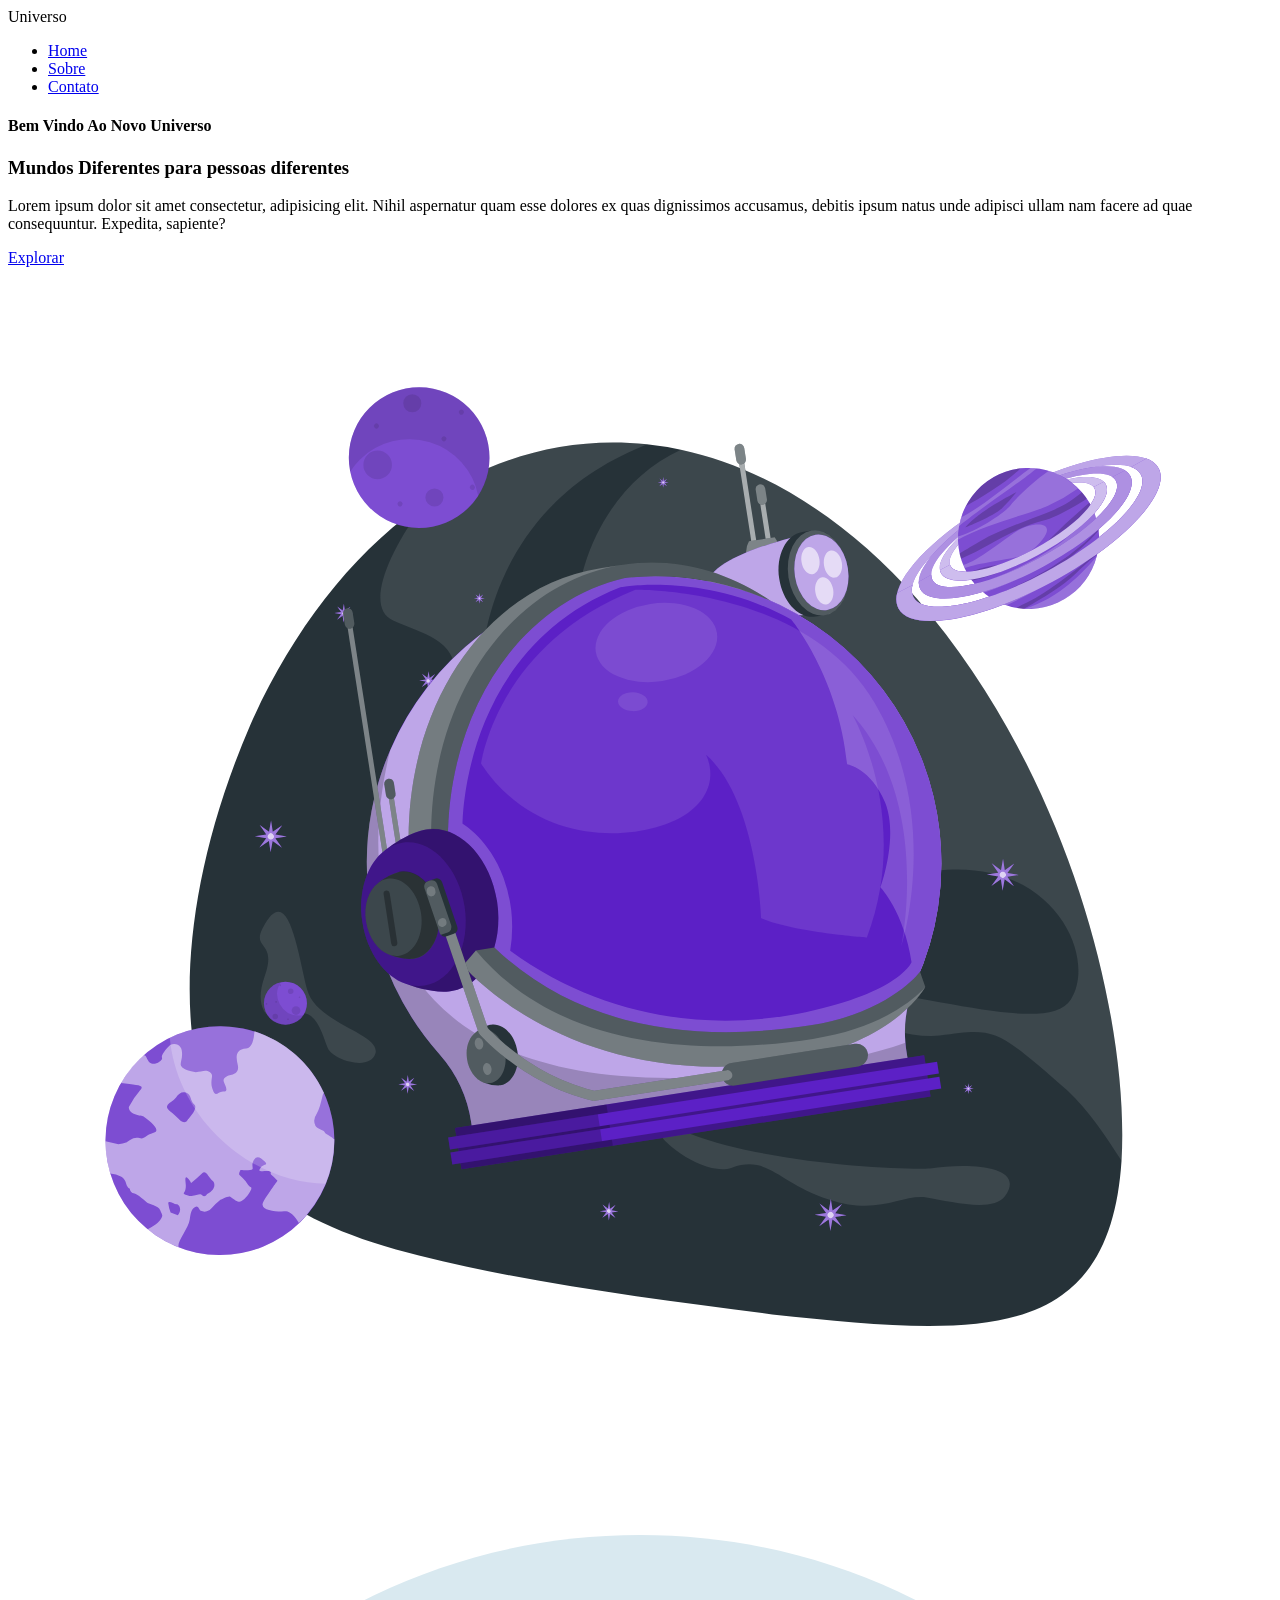
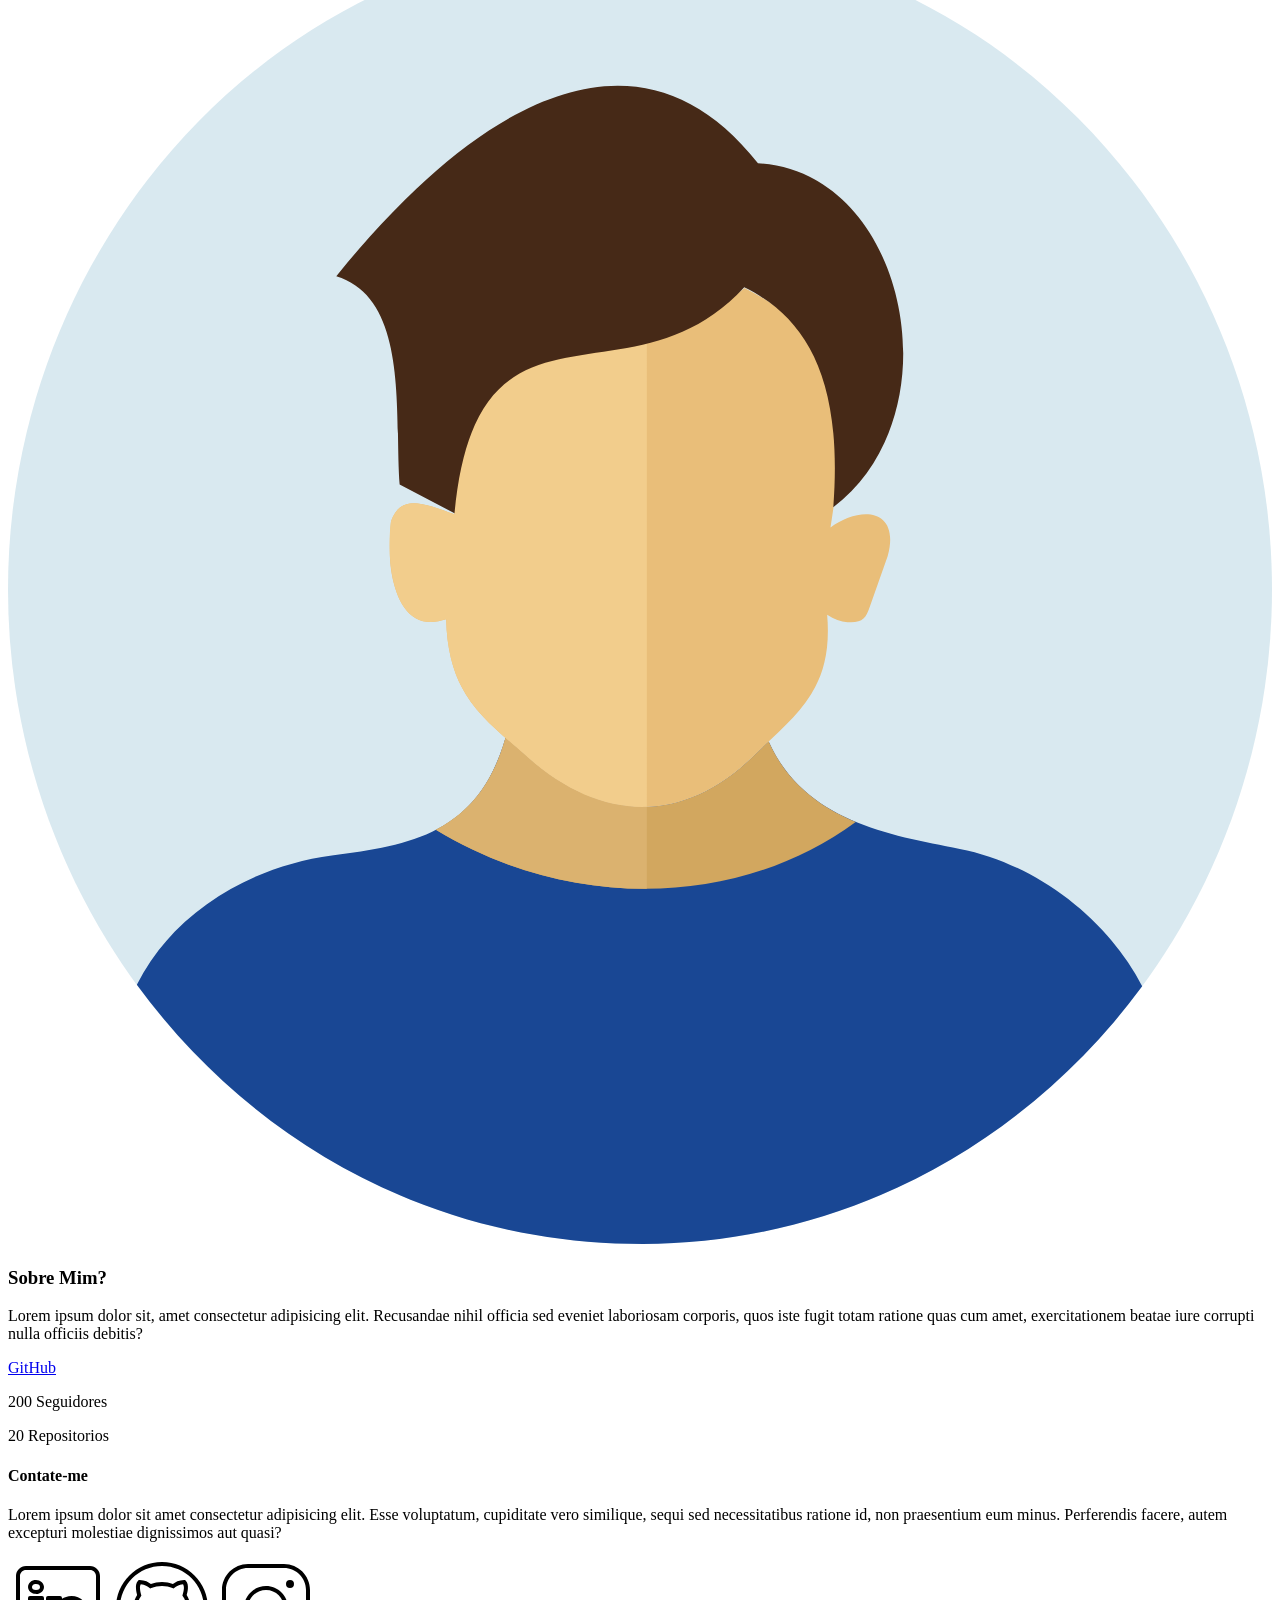
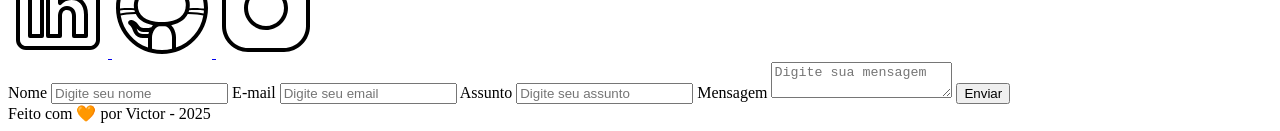
==== index.html @ 46f02be9 ":sparkles: Aviso de Sucesso FORM" ====
<!DOCTYPE html>
<html lang="pt-br">
<head>
	<meta charset="UTF-8">
	<meta name="viewport" content="width=device-width, initial-scale=1.0">
	<meta name="description" content="Projeto Victor">
	<meta name="keywords" content="HTML, CSS, JavaScript">
	<meta name="author" content="Victor">	
	<link rel="icon" href="./assets/img/favicon.svg" />
	<title>Portfólio</title>
</head>
<body>

	<!-- Header -->
	<header>

		<div id="header_content">

		</div id="titulo">
		Universo
		</div>

		<div id="menu">
			<nav>
				<!-- Marcadores Não Ordenados-->
				<ul>
					<li><a href="#">Home</a></li>
					<li><a href="#about">Sobre</a></li>
					<li><a href="#contact">Contato</a></li>
				</ul>
			</nav>
		</div>

	</header>

	<!-- Main -->
	<main>

		<section id="home">

			<article id="home_texto">

				<h4>Bem Vindo Ao Novo Universo</h4>
				<h1>Mundos Diferentes para pessoas diferentes</h1>
				<p>Lorem ipsum dolor sit amet consectetur, adipisicing elit. Nihil aspernatur quam esse dolores ex quas dignissimos accusamus, debitis ipsum natus unde adipisci ullam nam facere ad quae consequuntur. Expedita, sapiente?</p>
				<a
					href="https://github.com/VictorPestana"
					target="_blank"
					rel="noopener"
				>
					Explorar
					
				</a>
			</article>

			<article id="home_img">
				<img 
				src="./assets/img/astronauta.svg" alt="Astronauta"
				alt="Capacete de Astronauta Animado"
				>
			</article>
			
		</section>

		<section id="about">
				<img 
				src="./assets/img/user_01.svg" alt="Foto de Usuario"
				alt="Foto de Usuario"
				>
		
			<article id="about_text">
				<h1>Sobre Mim?</h1>
				<p>Lorem ipsum dolor sit, amet consectetur adipisicing elit. Recusandae nihil officia sed eveniet laboriosam corporis, quos iste fugit totam ratione quas cum amet, exercitationem beatae iure corrupti nulla officiis debitis?</p>

				<div id="about_github">
					<a
						href="https://github.com/VictorPestana"
						target="_blank"
						rel="noopener">
						GitHub
					</a>
					<p>200 Seguidores</p>
					<p>20 Repositorios</p>
			</article>

		</section>

		<section id="contact">

			<h4>Contate-me</h4>
			<p>Lorem ipsum dolor sit amet consectetur adipisicing elit. Esse voluptatum, cupiditate vero similique, sequi sed necessitatibus ratione id, non praesentium eum minus. Perferendis facere, autem excepturi molestiae dignissimos aut quasi?</p>

			<div id="icones_redes_sociais">
				<a href="" title="Social Media Link">
					<a href="https://www.linkedin.com/in/victor-pestana-a1aa15269/" target="_blank" rel="noopener">
						<img src="./assets/img/linkedin.svg" alt="LinkedIn">
					</a>
					<a href="https://github.com/VictorPestana" target="_blank" rel="noopener">
						<img src="./assets/img/github.svg" alt="GitHub">
					</a>
					<img src="./assets/img/instagram.svg" alt="Instagram">
				</a>
			</div>

			<form id="contatoForm" onsubmit="redirecionar(event)">
				<label for="nome">Nome</label>
				<input id="nome" type="text" name="nome" placeholder="Digite seu nome" required>
			
				<label for="email">E-mail</label>
				<input id="email" type="email" name="email" placeholder="Digite seu email" required>
			
				<label for="assunto">Assunto</label>
				<input id="assunto" type="text" name="assunto" placeholder="Digite seu assunto" required>
			
				<label for="mensagem">Mensagem</label>
				<textarea id="mensagem" name="mensagem" placeholder="Digite sua mensagem" required></textarea>
			
				<button type="submit">Enviar</button>
			</form>
			
			<script>
				function redirecionar(event) {
					event.preventDefault(); 
					window.location.href = "sucesso.html"; 
				}
			</script>
			

		</section>

		<section>

		</section>

	</main>

	

	<!-- Footer -->
	<footer>
		Feito com 🧡 por Victor - 2025
	</footer>
</body>
</html>
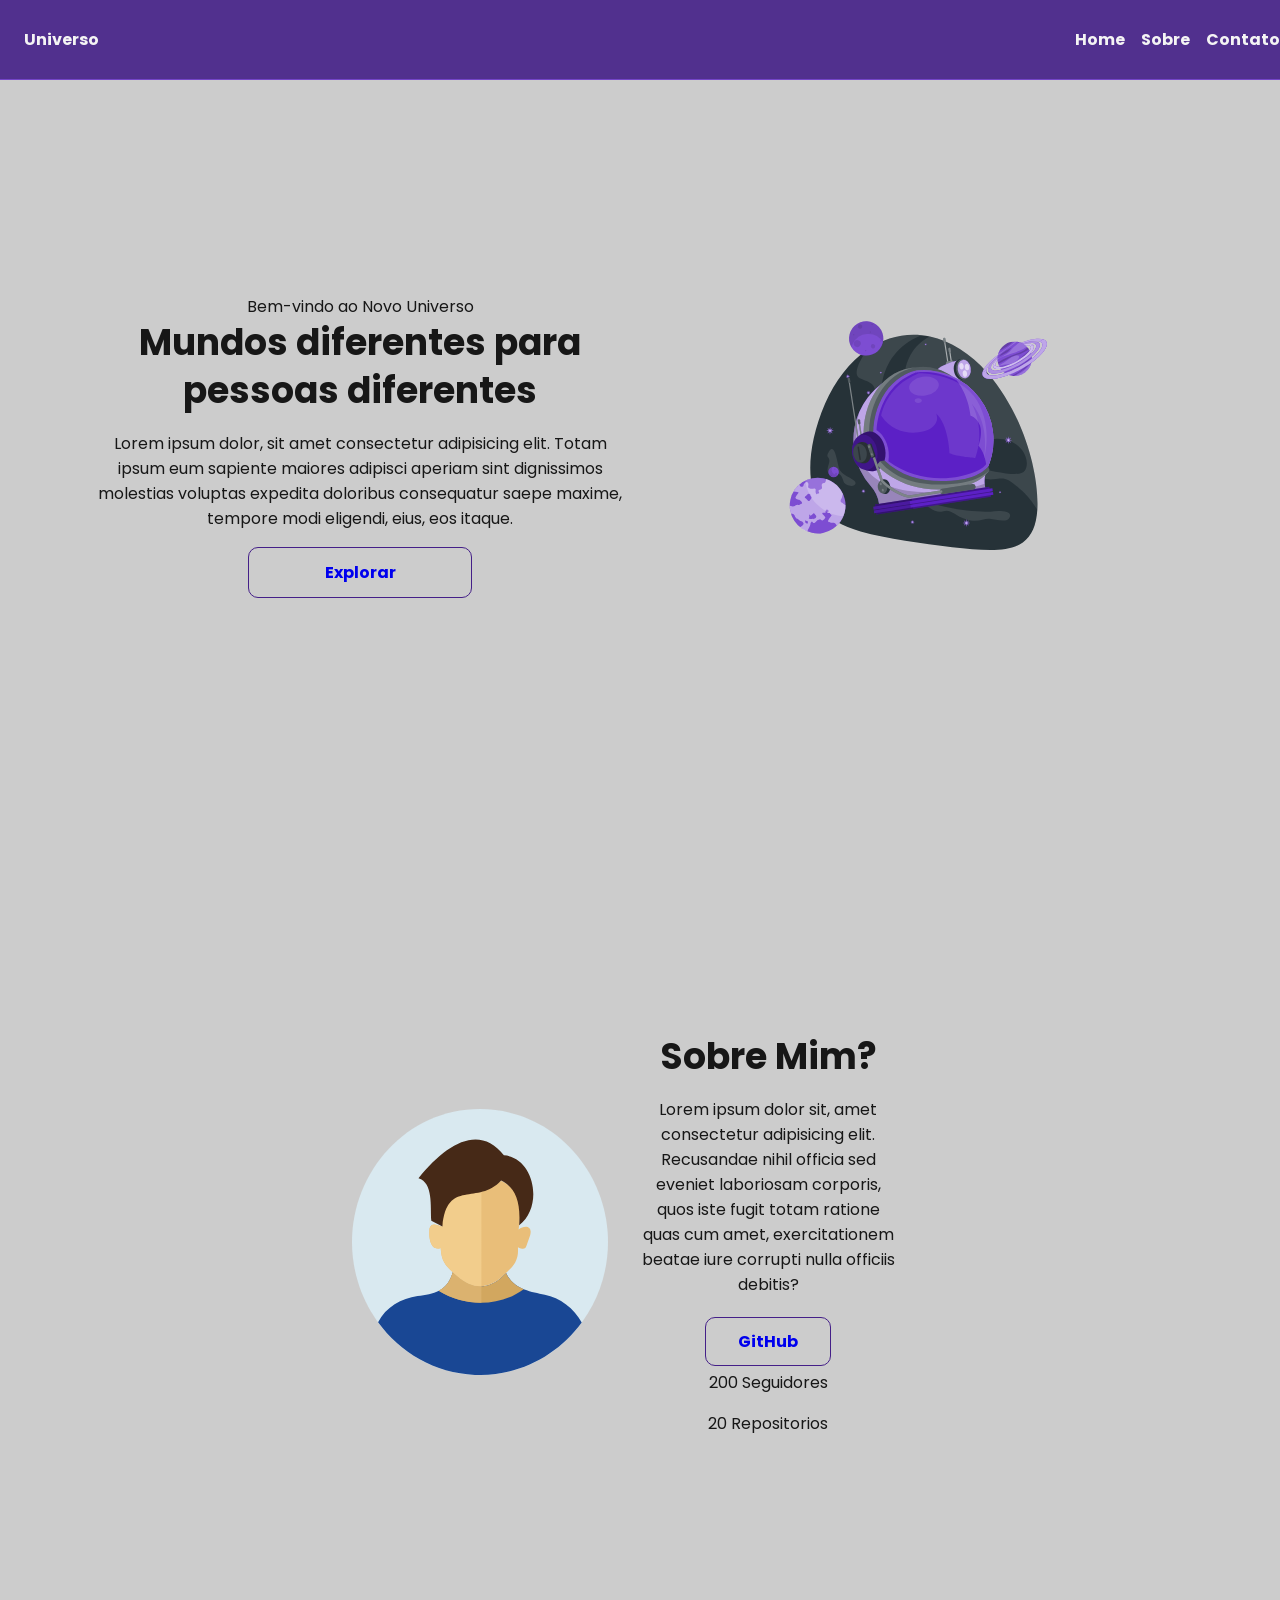
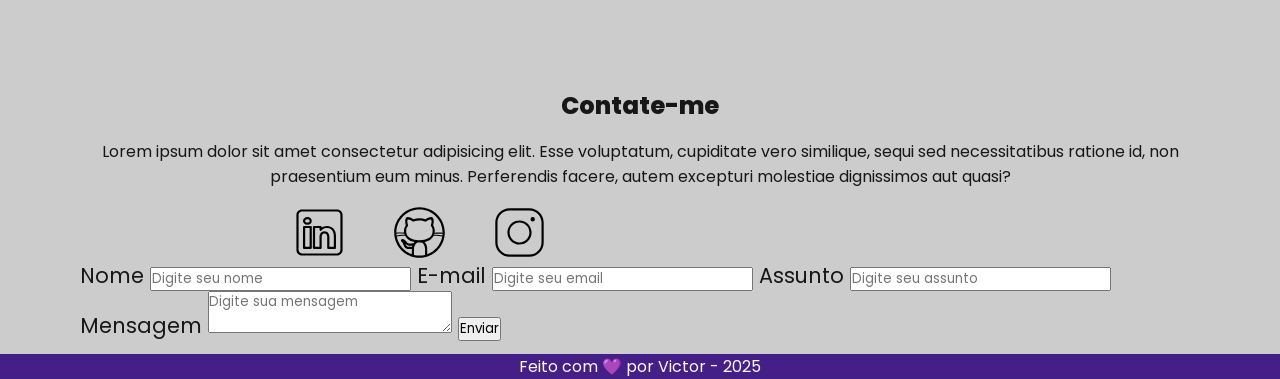
==== commit 39e8992c: "CSS" ====
--- a/index.html
+++ b/index.html
@@ -1,29 +1,41 @@
 <!DOCTYPE html>
 <html lang="pt-br">
+
 <head>
+
+	<!-- Fontes do Google -->
+	<link rel="preconnect" href="https://fonts.googleapis.com">
+	<link rel="preconnect" href="https://fonts.gstatic.com" crossorigin>
+
+	<!-- Fonte do Google - Poppins -->
+	<link href="https://fonts.googleapis.com/css2?family=Poppins&display=swap" rel="stylesheet">
+
 	<meta charset="UTF-8">
 	<meta name="viewport" content="width=device-width, initial-scale=1.0">
 	<meta name="description" content="Projeto Victor">
 	<meta name="keywords" content="HTML, CSS, JavaScript">
-	<meta name="author" content="Victor">	
+	<meta name="author" content="Victor">
 	<link rel="icon" href="./assets/img/favicon.svg" />
+
+	<link rel="stylesheet" href="./assets/css/style.css">
+
 	<title>Portfólio</title>
 </head>
+
 <body>
 
 	<!-- Header -->
-	<header>
-
-		<div id="header_content">
-
-		</div id="titulo">
-		Universo
+	<header class="flex menu_container">
+		<div id="header_content" class="menu_content">
+			<div id="titulo">
+				<a href="#">Universo</a>
+			</div>
 		</div>
 
-		<div id="menu">
+		<div id="menu" class="flex">
 			<nav>
 				<!-- Marcadores Não Ordenados-->
-				<ul>
+				<ul class="flex menu_list">
 					<li><a href="#">Home</a></li>
 					<li><a href="#about">Sobre</a></li>
 					<li><a href="#contact">Contato</a></li>
@@ -33,112 +45,109 @@
 
 	</header>
 
-	<!-- Main -->
-	<main>
+  <!-- Seção Principal da Página -->
+  <main>
 
-		<section id="home">
+	<!-- Seção home -->
+	<section id="home" class="flex home_container">
 
-			<article id="home_texto">
+		<!-- Texto da Seção Home -->
+		<article id="home_texto" class="flex home_content">
 
-				<h4>Bem Vindo Ao Novo Universo</h4>
-				<h1>Mundos Diferentes para pessoas diferentes</h1>
-				<p>Lorem ipsum dolor sit amet consectetur, adipisicing elit. Nihil aspernatur quam esse dolores ex quas dignissimos accusamus, debitis ipsum natus unde adipisci ullam nam facere ad quae consequuntur. Expedita, sapiente?</p>
-				<a
-					href="https://github.com/VictorPestana"
-					target="_blank"
-					rel="noopener"
-				>
-					Explorar
-					
-				</a>
-			</article>
+			<h4>Bem-vindo ao Novo Universo</h4>
+			<h1>Mundos diferentes para pessoas diferentes</h1>
+			<p>Lorem ipsum dolor, sit amet consectetur adipisicing elit. Totam ipsum eum sapiente maiores adipisci
+				aperiam sint dignissimos molestias voluptas expedita doloribus consequatur saepe maxime, tempore
+				modi eligendi, eius, eos itaque.</p>
+			<a 
+				href="https://github.com/victorpestana" 
+				target="_blank"
+				class="botao"
+			>
+				Explorar
+			</a>
 
-			<article id="home_img">
-				<img 
-				src="./assets/img/astronauta.svg" alt="Astronauta"
-				alt="Capacete de Astronauta Animado"
-				>
-			</article>
-			
-		</section>
+		</article>
 
-		<section id="about">
-				<img 
-				src="./assets/img/user_01.svg" alt="Foto de Usuario"
-				alt="Foto de Usuario"
-				>
-		
-			<article id="about_text">
+		<!-- Imagem da Seção Home -->
+		<article id="home_imagem" class="flex home_content">
+			<img src="./assets/img/astronauta.svg" alt="Capacete de Astronauta Animado">
+		</article>
+
+	</section>
+
+
+		<section id="about" class="flex about_container">
+
+			<img src="./assets/img/user_01.svg" alt="Foto de Usuario" class="flex about_content">
+
+			<article id="about_text" class="flex about_content about_texto">
 				<h1>Sobre Mim?</h1>
-				<p>Lorem ipsum dolor sit, amet consectetur adipisicing elit. Recusandae nihil officia sed eveniet laboriosam corporis, quos iste fugit totam ratione quas cum amet, exercitationem beatae iure corrupti nulla officiis debitis?</p>
+				<p>Lorem ipsum dolor sit, amet consectetur adipisicing elit. Recusandae nihil officia sed eveniet
+					laboriosam corporis, quos iste fugit totam ratione quas cum amet, exercitationem beatae iure
+					corrupti nulla officiis debitis?</p>
 
-				<div id="about_github">
-					<a
-						href="https://github.com/VictorPestana"
-						target="_blank"
-						rel="noopener">
+				<div id="about_github" class="about_github">
+					<a href="https://github.com/VictorPestana" target="_blank" class="botao" rel="noopener">
 						GitHub
 					</a>
 					<p>200 Seguidores</p>
 					<p>20 Repositorios</p>
+				</div>
 			</article>
 
 		</section>
 
-		<section id="contact">
+		<section id="contact" class="contact_container">
 
 			<h4>Contate-me</h4>
-			<p>Lorem ipsum dolor sit amet consectetur adipisicing elit. Esse voluptatum, cupiditate vero similique, sequi sed necessitatibus ratione id, non praesentium eum minus. Perferendis facere, autem excepturi molestiae dignissimos aut quasi?</p>
+			<p>Lorem ipsum dolor sit amet consectetur adipisicing elit. Esse voluptatum, cupiditate vero similique,
+				sequi sed necessitatibus ratione id, non praesentium eum minus. Perferendis facere, autem excepturi
+				molestiae dignissimos aut quasi?</p>
 
-			<div id="icones_redes_sociais">
-				<a href="" title="Social Media Link">
-					<a href="https://www.linkedin.com/in/victor-pestana-a1aa15269/" target="_blank" rel="noopener">
-						<img src="./assets/img/linkedin.svg" alt="LinkedIn">
-					</a>
-					<a href="https://github.com/VictorPestana" target="_blank" rel="noopener">
-						<img src="./assets/img/github.svg" alt="GitHub">
-					</a>
+			<div id="icones_redes_sociais" class="flex contact_content img">
+				<a href="https://www.linkedin.com/in/victor-pestana-a1aa15269/" target="_blank" rel="noopener">
+					<img src="./assets/img/linkedin.svg" alt="LinkedIn">
+				</a>
+				<a href="https://github.com/VictorPestana" target="_blank" rel="noopener">
+					<img src="./assets/img/github.svg" alt="GitHub">
+				</a>
+				<a href="#">
 					<img src="./assets/img/instagram.svg" alt="Instagram">
 				</a>
 			</div>
 
-			<form id="contatoForm" onsubmit="redirecionar(event)">
+			<form id="contatoForm" onsubmit="redirecionar(event)" class="form_content">
 				<label for="nome">Nome</label>
 				<input id="nome" type="text" name="nome" placeholder="Digite seu nome" required>
-			
+
 				<label for="email">E-mail</label>
 				<input id="email" type="email" name="email" placeholder="Digite seu email" required>
-			
+
 				<label for="assunto">Assunto</label>
 				<input id="assunto" type="text" name="assunto" placeholder="Digite seu assunto" required>
-			
+
 				<label for="mensagem">Mensagem</label>
 				<textarea id="mensagem" name="mensagem" placeholder="Digite sua mensagem" required></textarea>
-			
+
 				<button type="submit">Enviar</button>
 			</form>
-			
+
 			<script>
 				function redirecionar(event) {
-					event.preventDefault(); 
-					window.location.href = "sucesso.html"; 
+					event.preventDefault();
+					window.location.href = "sucesso.html";
 				}
 			</script>
-			
-
-		</section>
-
-		<section>
 
 		</section>
 
 	</main>
 
-	
-
 	<!-- Footer -->
-	<footer>
-		Feito com 🧡 por Victor - 2025
+	<footer class="flex footer_container">
+		Feito com 💜 por Victor - 2025
 	</footer>
 </body>
+
 </html>
--- a/assets/css/style.css
+++ b/assets/css/style.css
@@ -0,0 +1,274 @@
+* {
+	margin: 0;
+	padding: 0;
+	box-sizing: border-box;
+	text-decoration: none;
+	outline: none;
+	font-weight: 400;
+	font-family: 'Poppins', sans-serif;
+}
+
+:root {
+	--purple-200: #9a7bd1;
+    --purple-500: #6b36c8;
+    --purple-800: #441f88;
+ 
+    --gray-200: #cccccc;
+    --gray-400: #505861;
+ 
+    --black-800: #171717;
+ 
+    --white: #F9F9F9;
+}
+
+html {
+	width: 100%;
+	height: 100vh;
+	scroll-behavior: smooth;
+}
+
+body{
+	background-color: var(--gray-200);
+	color: var(--black-800);
+	-webkit-font-smoothing: antialiased;
+	-moz-osx-font-smoothing: grayscale;
+}
+
+button,
+a{
+	cursor: pointer;
+}
+
+.botao{
+	text-align: center;
+	padding: 12px 32px;
+	background: none;
+	border: 1px solid var(--purple-800);
+	border-radius: 10px;
+	font-weight: 700;
+}
+
+.botao:hover{
+	background: var(--purple-800);
+	color: var(--white);
+}
+
+.flex{
+	display: flex;
+	justify-content: center;
+	align-items: center;
+}
+
+/* HEADER */
+
+.menu_container {
+	height: 80px;
+	position: sticky;
+	top: 0;
+	width: 100%;
+	background-color: var(--purple-800);
+	border-bottom: 1px solid var(--purple-500);
+	filter: opacity(0.9);
+}
+
+.menu_container a {
+	color: var(--white);
+	font-weight: 700;
+}
+
+.menu_container a:hover {
+	color: var(--purple-200);
+}
+
+.menu_content {
+	max-width: 1120px;
+	padding: 0 24px;
+	width: 100%;
+	display: flex;
+	justify-content: space-between;
+}
+
+.menu_list {
+	list-style: none;
+	text-align: center;
+}
+
+.menu_list li {
+	margin-left: 1rem;
+}
+
+/* HOME */
+
+.home_container {
+	max-width: 1120px;
+	margin: 16px auto;
+	padding: 0 1 rem;
+	height: calc(100vh - 200px);
+}
+
+.home_container p,h1,h4 {
+	text-align: center;
+	font-size: 1rem;
+}
+
+.home_container h1 {
+	font-size: 2.25rem;
+	line-height: 3rem;
+	font-weight: 700;
+}
+
+.home_container h4 {
+	font-weight: 400;
+}
+
+.home_container p {
+	margin: 1rem;
+
+}
+
+.home_container .botao {
+	width: 40%;
+}
+
+.home_content{
+    width: 50vw;
+    flex-direction: column;
+ 
+}
+ 
+.home_content img{
+    display: flex;
+    width: 55%;
+}
+
+/* ABOUT */
+
+.about_container {
+    max-width: 1120px;
+    margin: -1.25rem auto;
+    padding: 0 1rem;
+    height: 100vh;
+}
+
+.about_container p,h1,h4 {
+	text-align: center;
+	font-size: 1rem;
+}
+
+.about_container h1 {
+	font-size: 2.25rem;
+	line-height: 3rem;
+	font-weight: 700;
+}
+
+.about_container h2 {
+	font-size: 2rem;
+    line-height: 3rem;
+    text-align: center;
+    font-weight: bold;
+}
+
+.about_container h4 {
+	font-weight: 400;
+}
+
+.about_container p {
+    text-align: center;
+    margin: 1rem 0;
+}
+
+.about_container .botao {
+	margin-top: auto;
+	margin-right: auto;
+	width: 40%;
+	position: relative;
+}
+
+.about_content{
+    width: 20vw;
+    flex-direction: column;
+ 
+}
+ 
+.about_content img{
+    display: flex;
+    width: 55%;
+}
+
+.about_github {
+    justify-content: space-evenly;
+	margin-top: 1rem;
+}
+
+.about_texto {
+    margin-left: 2rem;
+	margin-right: 2rem;
+}
+
+
+
+/* CONTACT */
+
+.contact_container {
+	max-width: 1120px;
+	margin: 13px auto;
+	padding: 0 1 rem;
+}
+
+.contact_container h1,h4 {
+	text-align: center;
+	font-size: 1rem;
+	position: relative;
+	
+}
+
+.contact_container p {
+	text-align: center;
+	font-size: 1rem;
+}
+
+.contact_container h1 {
+	font-size: 2.25rem;
+	line-height: 3rem;
+	font-weight: 700;
+}
+
+.contact_container h4 {
+	font-weight: 800;
+	font-size: 1.5rem;
+	
+}
+
+.contact_container p {
+	margin: 1rem;
+	text-align: center;
+}
+
+
+.contact_content{
+	width: 40vw;
+	justify-content: right;
+	align-items: center;
+}
+
+.contact_content img{
+	display: flex;
+	width: 55%;
+}
+
+#contact {
+	justify-content: center;
+	align-items: center;
+	margin-top: 1rem;
+	font-size : 1.3rem;
+}
+
+
+
+/* FOOTER */
+
+.footer_container {
+	background-color: var(--purple-800);
+	color: var(--white);
+}
+ 
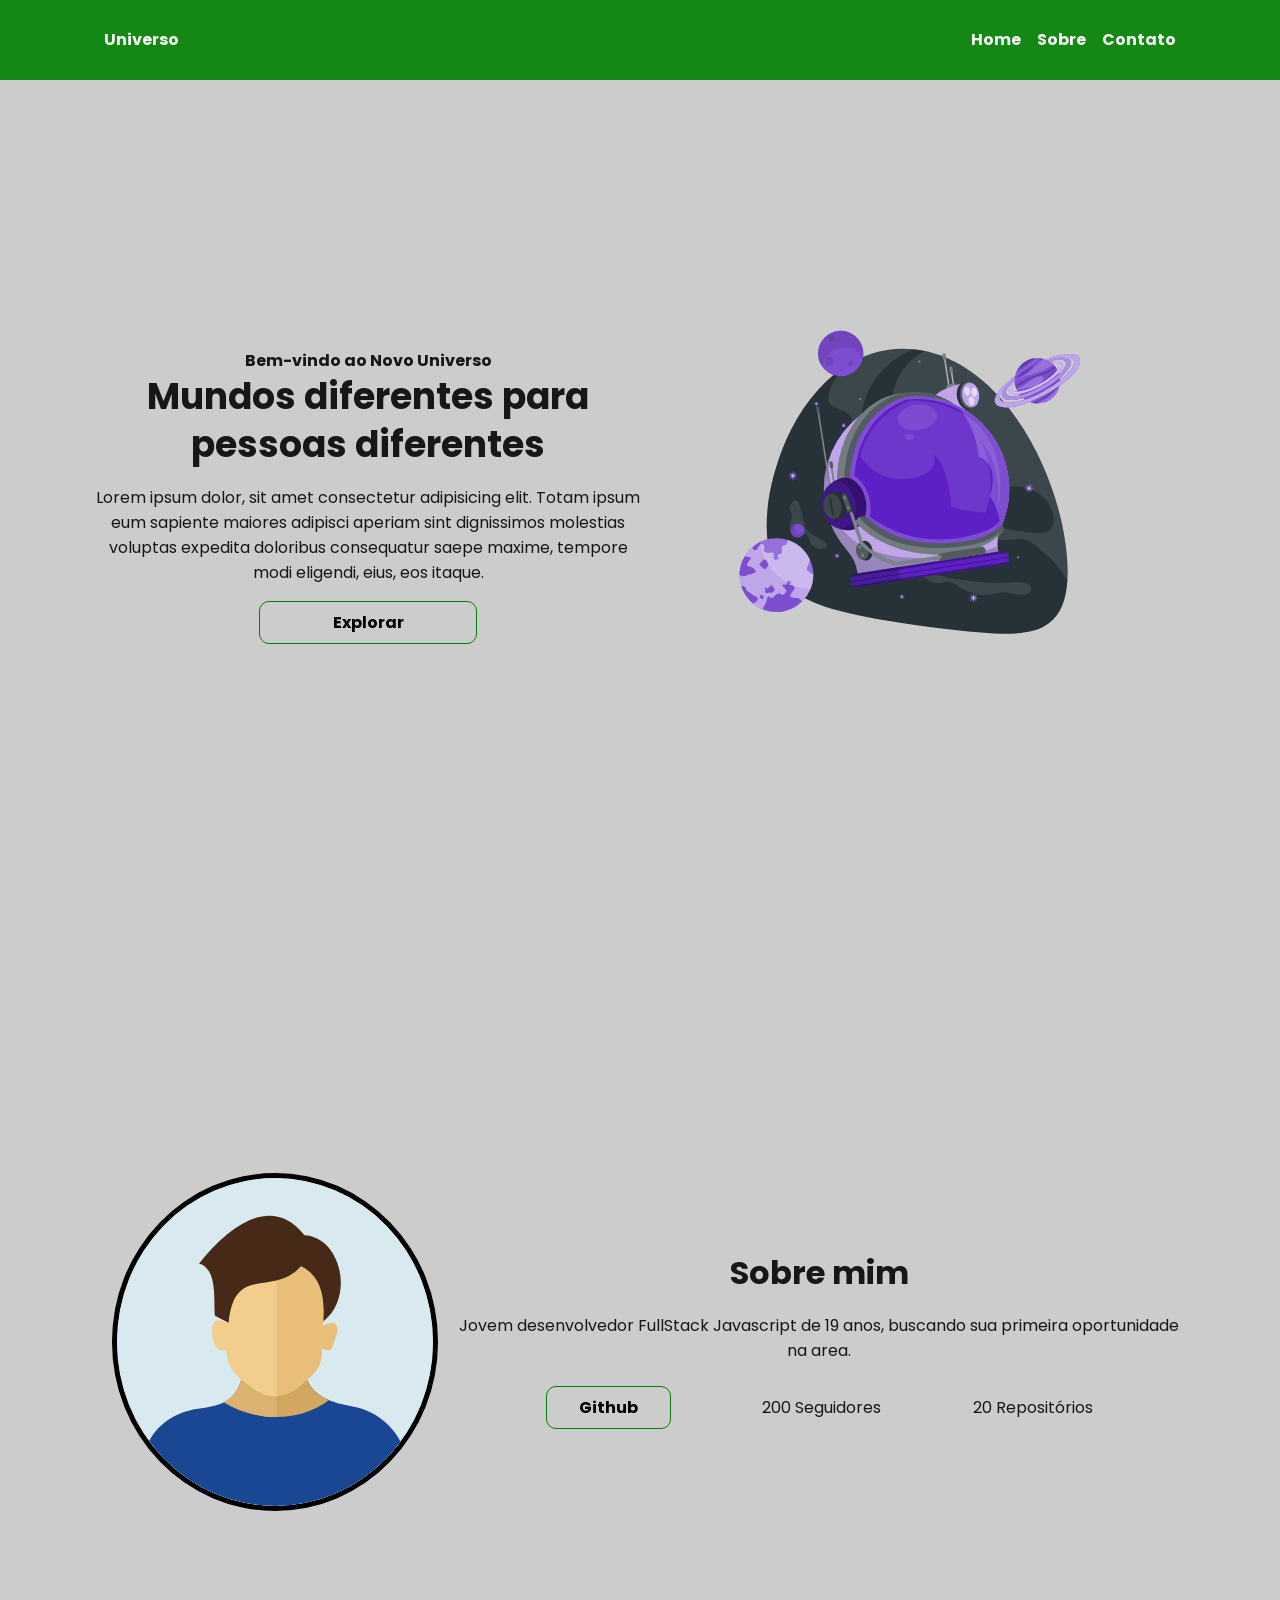
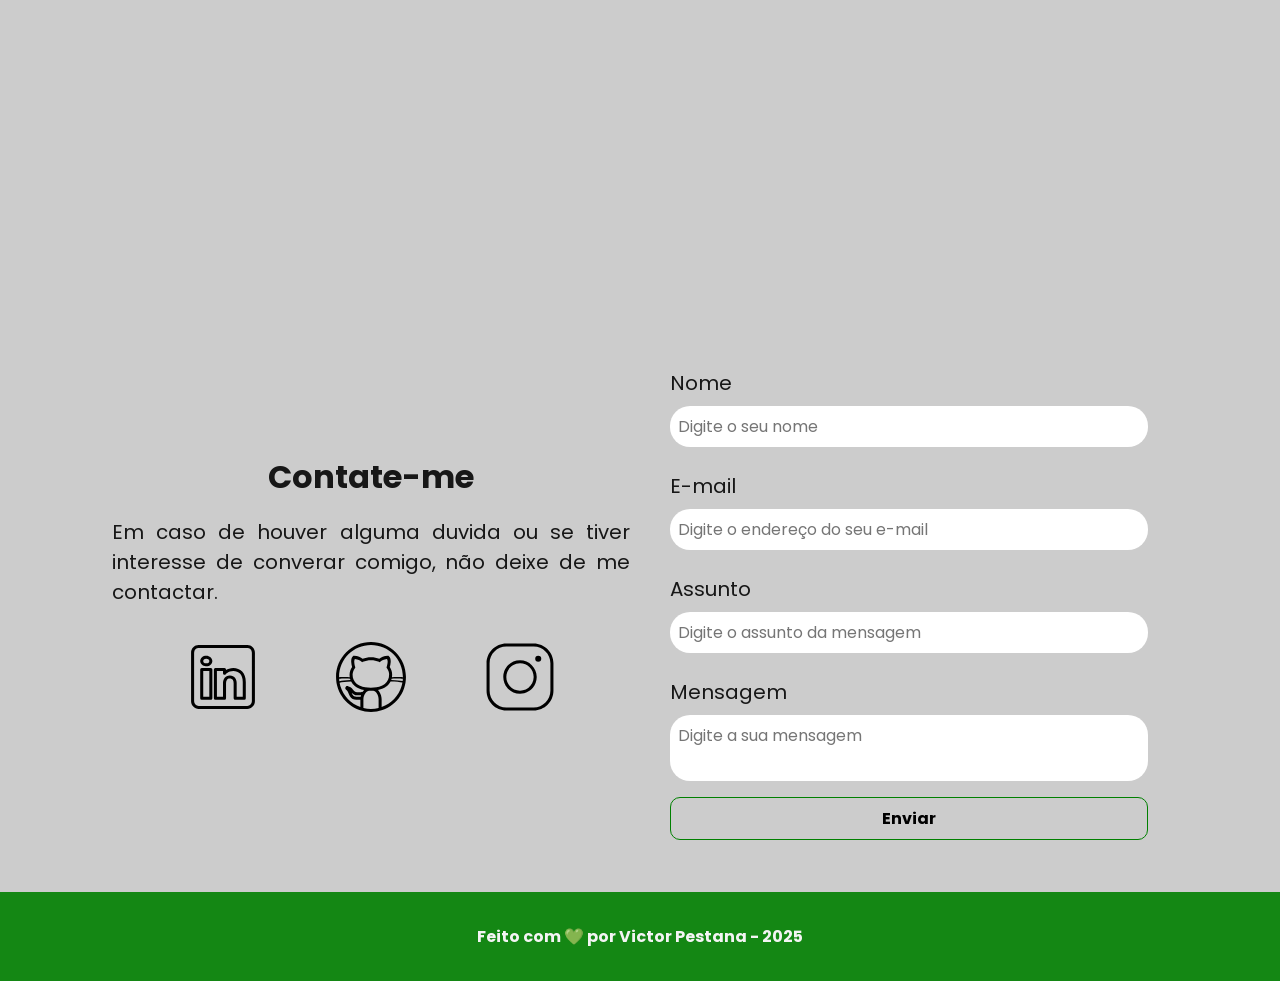
==== commit 026897cb: ":sparkles: Finalizacao do Style.css" ====
--- a/index.html
+++ b/index.html
@@ -3,151 +3,153 @@
 
 <head>
 
-	<!-- Fontes do Google -->
-	<link rel="preconnect" href="https://fonts.googleapis.com">
-	<link rel="preconnect" href="https://fonts.gstatic.com" crossorigin>
+    <!-- Fontes do Google -->
+    <link rel="preconnect" href="https://fonts.googleapis.com">
+    <link rel="preconnect" href="https://fonts.gstatic.com" crossorigin>
 
-	<!-- Fonte do Google - Poppins -->
-	<link href="https://fonts.googleapis.com/css2?family=Poppins&display=swap" rel="stylesheet">
+    <!-- Fonte do Google - Poppins -->
+    <link href="https://fonts.googleapis.com/css2?family=Poppins&display=swap" rel="stylesheet">
 
-	<meta charset="UTF-8">
-	<meta name="viewport" content="width=device-width, initial-scale=1.0">
-	<meta name="description" content="Projeto Victor">
-	<meta name="keywords" content="HTML, CSS, JavaScript">
-	<meta name="author" content="Victor">
-	<link rel="icon" href="./assets/img/favicon.svg" />
+    <meta charset="UTF-8">
+    <meta name="viewport" content="width=device-width, initial-scale=1.0">
+    <meta name="description" content="Projeto Portfólio">
+    <meta name="author" content="Victor Pestana">
+    <meta name="keywords" content="HTML, CSS, JavaScript">
+    <link rel="icon" href="./assets/img/favicon.svg" />
 
-	<link rel="stylesheet" href="./assets/css/style.css">
+    <!--  Link para a Folha de Estilos CSS -->
+    <link rel="stylesheet" href="./assets/css/style.css">
 
-	<title>Portfólio</title>
+    <title>Portfólio do Victor</title>
 </head>
 
 <body>
 
-	<!-- Header -->
-	<header class="flex menu_container">
-		<div id="header_content" class="menu_content">
-			<div id="titulo">
-				<a href="#">Universo</a>
-			</div>
-		</div>
+    <!-- Cabeçalho da Página -->
+    <header class="flex menu_container">
 
-		<div id="menu" class="flex">
-			<nav>
-				<!-- Marcadores Não Ordenados-->
-				<ul class="flex menu_list">
-					<li><a href="#">Home</a></li>
-					<li><a href="#about">Sobre</a></li>
-					<li><a href="#contact">Contato</a></li>
-				</ul>
-			</nav>
-		</div>
+        <div id="header_content" class="menu_content">
 
-	</header>
+            <!-- Título do Cabeçalho -->
+            <div id="titulo">
+                <a href="#">Universo</a>
+            </div>
 
-  <!-- Seção Principal da Página -->
-  <main>
+            <!-- Menu -->
+            <div id="menu" class="flex">
+                <nav>
+                    <!-- Marcadores não Ordenados para criar as opções do menu -->
+                    <ul class="flex menu_list">
+                        <li><a href="#">Home</a></li>
+                        <li><a href="#about">Sobre</a></li>
+                        <li><a href="#contact">Contato</a></li>
+                    </ul>
+                </nav>
+            </div>
+        </div>
 
-	<!-- Seção home -->
-	<section id="home" class="flex home_container">
+    </header>
 
-		<!-- Texto da Seção Home -->
-		<article id="home_texto" class="flex home_content">
+    <!-- Seção Principal da Página -->
+    <main>
 
-			<h4>Bem-vindo ao Novo Universo</h4>
-			<h1>Mundos diferentes para pessoas diferentes</h1>
-			<p>Lorem ipsum dolor, sit amet consectetur adipisicing elit. Totam ipsum eum sapiente maiores adipisci
-				aperiam sint dignissimos molestias voluptas expedita doloribus consequatur saepe maxime, tempore
-				modi eligendi, eius, eos itaque.</p>
-			<a 
-				href="https://github.com/victorpestana" 
-				target="_blank"
-				class="botao"
-			>
-				Explorar
-			</a>
+        <!-- Seção home -->
+        <section id="home" class="flex home_container">
 
-		</article>
+            <!-- Texto da Seção Home -->
+            <article id="home_texto" class="flex home_content">
 
-		<!-- Imagem da Seção Home -->
-		<article id="home_imagem" class="flex home_content">
-			<img src="./assets/img/astronauta.svg" alt="Capacete de Astronauta Animado">
-		</article>
+                <h4>Bem-vindo ao Novo Universo</h4>
+                <h1>Mundos diferentes para pessoas diferentes</h1>
+                <p>Lorem ipsum dolor, sit amet consectetur adipisicing elit. Totam ipsum eum sapiente maiores adipisci
+                    aperiam sint dignissimos molestias voluptas expedita doloribus consequatur saepe maxime, tempore
+                    modi eligendi, eius, eos itaque.</p>
+                <a href="https://github.com/VictorPestana" target="_blank" class="botao">
+                    Explorar
+                </a>
 
-	</section>
+            </article>
 
+            <!-- Imagem da Seção Home -->
+            <article id="home_imagem" class="flex home_content">
+                <img src="./assets/img/astronauta.svg" alt="Capacete de Astronauta Animado">
+            </article>
 
-		<section id="about" class="flex about_container">
+        </section>
 
-			<img src="./assets/img/user_01.svg" alt="Foto de Usuario" class="flex about_content">
+        <!-- Seção sobre -->
+        <section id="about" class="flex sobre_container">
 
-			<article id="about_text" class="flex about_content about_texto">
-				<h1>Sobre Mim?</h1>
-				<p>Lorem ipsum dolor sit, amet consectetur adipisicing elit. Recusandae nihil officia sed eveniet
-					laboriosam corporis, quos iste fugit totam ratione quas cum amet, exercitationem beatae iure
-					corrupti nulla officiis debitis?</p>
+            <!-- Imagem da Seção Sobre -->
+            <img src="./assets/img/user_01.svg" alt="Foto do Perfil do Github">
 
-				<div id="about_github" class="about_github">
-					<a href="https://github.com/VictorPestana" target="_blank" class="botao" rel="noopener">
-						GitHub
-					</a>
-					<p>200 Seguidores</p>
-					<p>20 Repositorios</p>
-				</div>
-			</article>
+            <!-- Texto da Seção Sobre -->
+            <article id="about_texto">
+                <h2>Sobre mim</h2>
+                <p>Jovem desenvolvedor FullStack Javascript de 19 anos, buscando sua primeira oportunidade na area. </p>
 
-		</section>
+                <!-- Detalhes do Github -->
+                <div id="about_github" class="flex sobre_github">
+                    <a href="https://github.com/VictorPestana" target="_blank" class="botao">
+                        Github
+                    </a>
+                    <p>200 Seguidores</p>
+                    <p>20 Repositórios</p>
+                </div>
 
-		<section id="contact" class="contact_container">
+            </article>
+        </section>
 
-			<h4>Contate-me</h4>
-			<p>Lorem ipsum dolor sit amet consectetur adipisicing elit. Esse voluptatum, cupiditate vero similique,
-				sequi sed necessitatibus ratione id, non praesentium eum minus. Perferendis facere, autem excepturi
-				molestiae dignissimos aut quasi?</p>
+        <!-- Seção de Contato -->
+        <section id="contact" class="contato_container">
 
-			<div id="icones_redes_sociais" class="flex contact_content img">
-				<a href="https://www.linkedin.com/in/victor-pestana-a1aa15269/" target="_blank" rel="noopener">
-					<img src="./assets/img/linkedin.svg" alt="LinkedIn">
-				</a>
-				<a href="https://github.com/VictorPestana" target="_blank" rel="noopener">
-					<img src="./assets/img/github.svg" alt="GitHub">
-				</a>
-				<a href="#">
-					<img src="./assets/img/instagram.svg" alt="Instagram">
-				</a>
-			</div>
+            <article id="redes_sociais" class="contato_content">
+                <h4>Contate-me</h4>
+                <p>Em caso de houver alguma duvida ou se tiver interesse de converar comigo, não deixe de me contactar. </p>
 
-			<form id="contatoForm" onsubmit="redirecionar(event)" class="form_content">
-				<label for="nome">Nome</label>
-				<input id="nome" type="text" name="nome" placeholder="Digite seu nome" required>
+                <!-- Redes Sociais -->
+                <div id="icones_redes_sociais" class="social_container">
+                    <a href="" target="_blank">
+                        <img src="./assets/img/linkedin.svg" alt="Logo do LinkedIn" class="social_icon">
+                    </a>
+                    <a href="" target="_blank">
+                        <img src="./assets/img/github.svg" alt="Logo do Github" class="social_icon">
+                    </a>
+                    <a href="" target="_blank">
+                        <img src="./assets/img/instagram.svg" alt="Logo do Instagram" class="social_icon">
+                    </a>
+                </div>
+            </article>
 
-				<label for="email">E-mail</label>
-				<input id="email" type="email" name="email" placeholder="Digite seu email" required>
+            <!-- Formulário de Contato -->
+            <form action="" method="POST">
 
-				<label for="assunto">Assunto</label>
-				<input id="assunto" type="text" name="assunto" placeholder="Digite seu assunto" required>
+                <label for="nome">Nome</label>
+                <input id="nome" type="text" name="nome" placeholder="Digite o seu nome">
+                <span id="txtNome"></span>
 
-				<label for="mensagem">Mensagem</label>
-				<textarea id="mensagem" name="mensagem" placeholder="Digite sua mensagem" required></textarea>
+                <label for="email">E-mail</label>
+                <input id="email" type="text" name="email" placeholder="Digite o endereço do seu e-mail">
+                <span id="txtEmail"></span>
 
-				<button type="submit">Enviar</button>
-			</form>
+                <label for="assunto">Assunto</label>
+                <input id="assunto" type="text" name="assunto" placeholder="Digite o assunto da mensagem">
+                <span id="txtAssunto"></span>
 
-			<script>
-				function redirecionar(event) {
-					event.preventDefault();
-					window.location.href = "sucesso.html";
-				}
-			</script>
+                <label for="mensagem">Mensagem</label>
+                <textarea id="mensagem" name="mensagem" placeholder="Digite a sua mensagem"></textarea>
 
-		</section>
+                <button type="submit" class="botao">Enviar</button>
+            </form>
 
-	</main>
+        </section>
 
-	<!-- Footer -->
-	<footer class="flex footer_container">
-		Feito com 💜 por Victor - 2025
-	</footer>
+    </main>
+
+    <!-- Rodapé da Página -->
+    <footer>
+        Feito com 💚 por Victor Pestana - 2025
+    </footer>
 </body>
 
 </html>
--- a/assets/css/style.css
+++ b/assets/css/style.css
@@ -1,274 +1,483 @@
+/*  Reset Global da página HTML 
+    Este seletor afeta todos os elementos da página.
+*/
 * {
-	margin: 0;
-	padding: 0;
-	box-sizing: border-box;
-	text-decoration: none;
-	outline: none;
-	font-weight: 400;
-	font-family: 'Poppins', sans-serif;
-}
-
+    margin: 0;
+    padding: 0;
+
+    /* Faz com que width e height incluam a borda e o padding,*/
+    box-sizing: border-box;
+
+    /* Desabilita o sublinhado dos links*/
+    text-decoration: none;
+
+    /* Desabilita a borda de foco dos elementos*/
+    outline: none;
+
+    font-weight: 400;
+    font-family: 'Poppins', sans-serif;
+}
+
+/* Declaração das variáveis */
 :root {
-	--purple-200: #9a7bd1;
+    --purple-200: #9a7bd1;
     --purple-500: #6b36c8;
     --purple-800: #441f88;
- 
+
     --gray-200: #cccccc;
     --gray-400: #505861;
- 
+
     --black-800: #171717;
- 
+
     --white: #F9F9F9;
 }
 
+/* Configurações padrões da página 
+   Este seletor afeta todos os elementos debtro da tag html.
+*/
 html {
-	width: 100%;
-	height: 100vh;
-	scroll-behavior: smooth;
-}
-
-body{
-	background-color: var(--gray-200);
-	color: var(--black-800);
-	-webkit-font-smoothing: antialiased;
-	-moz-osx-font-smoothing: grayscale;
+    width: 100%;
+    height: 100vh;
+
+    /* Permite que a rolagem da página aconteça de forma suave*/
+    scroll-behavior: smooth;
+}
+
+body {
+    background-color: var(--gray-200);
+    color: var(--black-800);
+
+    /* Exibe as fontes com um traço mais fino e suave (Chrome e Edge) */
+    -webkit-font-smoothing: antialiased;
+
+    /* Exibe as fontes com um traço mais fino e suave (Firefox) */
+    -moz-osx-font-smoothing: grayscale;
 }
 
 button,
-a{
-	cursor: pointer;
-}
-
-.botao{
-	text-align: center;
-	padding: 12px 32px;
-	background: none;
-	border: 1px solid var(--purple-800);
-	border-radius: 10px;
-	font-weight: 700;
-}
-
-.botao:hover{
-	background: var(--purple-800);
-	color: var(--white);
-}
-
-.flex{
-	display: flex;
-	justify-content: center;
-	align-items: center;
-}
-
-/* HEADER */
+a {
+    cursor: pointer;
+}
+
+.botao {
+    padding: 0.5rem 2rem;
+    border: 1px solid green;
+    border-radius: 10px;
+    font-size: 1rem;
+    font-weight: 700;
+    text-align: center;
+    color: black;
+    background: none;
+}
+
+.botao:hover {
+    color: var(--white);
+    background-color: greenyellow;
+}
+
+.flex {
+    display: flex;
+    justify-content: center;
+    align-items: center;
+}
+
+/* Estilização - Seção Header */
 
 .menu_container {
-	height: 80px;
-	position: sticky;
-	top: 0;
-	width: 100%;
-	background-color: var(--purple-800);
-	border-bottom: 1px solid var(--purple-500);
-	filter: opacity(0.9);
+    position: sticky;
+    top: 0;
+    width: 100%;
+    height: 5rem;
+    border-bottom: 1px solid green;
+    background-color: green;
+
+    /* Aplica transparência */
+    filter: opacity(0.9);
 }
 
 .menu_container a {
-	color: var(--white);
-	font-weight: 700;
+    font-weight: 700;
+    color: var(--white);
 }
 
 .menu_container a:hover {
-	color: var(--purple-200);
+    color: greenyellow;
 }
 
 .menu_content {
-	max-width: 1120px;
-	padding: 0 24px;
-	width: 100%;
-	display: flex;
-	justify-content: space-between;
+    display: flex;
+    justify-content: space-between;
+    width: 100%;
+    max-width: 1120px;
+    padding: 0 1.5rem;
 }
 
 .menu_list {
-	list-style: none;
-	text-align: center;
+    text-align: center;
+    list-style: none;
 }
 
 .menu_list li {
-	margin-left: 1rem;
-}
-
-/* HOME */
+    margin-left: 1rem;
+}
+
+#menu_content_sucess {
+    width: 100%;
+    max-width: 1120px;
+    padding: 0 1.5rem;
+}
+
+/* Estilização da Seção Home */
 
 .home_container {
-	max-width: 1120px;
-	margin: 16px auto;
-	padding: 0 1 rem;
-	height: calc(100vh - 200px);
-}
-
-.home_container p,h1,h4 {
-	text-align: center;
-	font-size: 1rem;
+
+    /* Calcula altura do elemento (altura do navegador - altura do menu + 20px) */
+    height: calc(100vh - 6.25rem);
+
+    max-width: 1120px;
+    margin: 1rem auto;
+    padding: 0 1rem;
+}
+
+.home_container p,
+h1,
+h4 {
+    font-size: 1rem;
+    text-align: center;
 }
 
 .home_container h1 {
-	font-size: 2.25rem;
-	line-height: 3rem;
-	font-weight: 700;
+    font-size: 2.25rem;
+    font-weight: 700;
+    line-height: 3rem;
 }
 
 .home_container h4 {
-	font-weight: 400;
+    font-weight: 700;
 }
 
 .home_container p {
-	margin: 1rem;
-
+    margin: 1rem 0;
 }
 
 .home_container .botao {
-	width: 40%;
-}
-
-.home_content{
+    width: 40%;
+}
+
+.home_content {
+    flex-direction: column;
+    width: 50vw;
+}
+
+.home_content img {
+    width: 75%;
+}
+
+/* Estilização da Seção Home - Página Sucess */
+
+.home_container_sucess {
+    height: calc(100vh - 12.5rem);
+    max-width: 1120px;
+    margin: 1rem auto;
+    padding: 0 1rem;
+}
+
+#home_sucess {
     width: 50vw;
     flex-direction: column;
- 
-}
- 
-.home_content img{
-    display: flex;
-    width: 55%;
-}
-
-/* ABOUT */
-
-.about_container {
+}
+
+#home_sucess h1 {
+    font-size: 2rem;
+    font-weight: 700;
+}
+
+#home_sucess h4 {
+    font-size: 1.25rem;
+    padding: 1rem;
+}
+
+/* Estilização da Seção Sobre */
+
+.sobre_container {
     max-width: 1120px;
     margin: -1.25rem auto;
     padding: 0 1rem;
     height: 100vh;
 }
 
-.about_container p,h1,h4 {
-	text-align: center;
-	font-size: 1rem;
-}
-
-.about_container h1 {
-	font-size: 2.25rem;
-	line-height: 3rem;
-	font-weight: 700;
-}
-
-.about_container h2 {
-	font-size: 2rem;
+.sobre_container img {
+    width: 30%;
+    margin: 1rem;
+    border: 5px solid black;
+    border-radius: 50%;
+}
+
+.sobre_container h2 {
+    font-size: 2rem;
+    font-weight: bold;
     line-height: 3rem;
     text-align: center;
+}
+
+.sobre_container p {
+    margin: 1rem 0;
+    text-align: center;
+}
+
+.sobre_github {
+    justify-content: space-evenly;
+}
+
+#sobre_texto {
+    margin-left: 2rem;
+}
+
+/* Estilização da Seção Contact */
+
+.contato_container {
+    display: grid;
+    grid-template-columns: 1fr 1fr;
+    justify-content: center;
+    align-items: center;
+    gap: 1.25rem;
+    max-width: 1120px;
+    margin: 4rem auto 2rem;
+    padding: 0 2rem;
+}
+
+.contato_container h4 {
+    margin: 1rem 0;
+    font-size: 2rem;
+    font-weight: 700;
+}
+
+.contato_content {
+    flex-direction: column;
+    margin: 4rem 0 0 0;
+    font-size: 1.25rem;
+}
+
+.contato_content p {
+    display: block;
+    text-align: justify;
+}
+
+/* Estilização da Seção Redes Sociais*/
+
+.social_container {
+    display: flex;
+    justify-content: space-evenly;
+    margin: 2rem 0 0 0;
+}
+
+.social_icon {
+    width: 4.75rem;
+    height: 4.75rem;
+}
+
+.social_icon:hover {
+    filter: brightness(0) saturate(100%) invert(20%) sepia(24%) saturate(4557%) hue-rotate(242deg) brightness(89%) contrast(108%);
+}
+
+/* Estilização da Seção Form*/
+
+form {
+    display: flex;
+    flex-direction: column;
+    margin: 7rem 0 0 0;
+    padding: 1.25rem;
+    border: none;
+}
+
+form label {
+    font-size: 1.25rem;
+    text-align: left;
+}
+
+form input,
+textarea {
+    width: 100%;
+    margin: 0.5rem 0 1rem;
+    padding: 0.5rem;
+    border-radius: 20px;
+    border: none;
+    font-size: 1rem;
+}
+
+textarea {
+    resize: none;
+}
+
+form span {
+    margin-bottom: 0.5rem;
+    margin-left: 0.75rem;
+    font-size: 0.75rem;
+    line-height: 1.25rem;
+    color: red;
+}
+
+/* Estilização da Seção Footer */
+
+footer {
+    margin: 0;
+    padding: 2rem;
     font-weight: bold;
-}
-
-.about_container h4 {
-	font-weight: 400;
-}
-
-.about_container p {
-    text-align: center;
-    margin: 1rem 0;
-}
-
-.about_container .botao {
-	margin-top: auto;
-	margin-right: auto;
-	width: 40%;
-	position: relative;
-}
-
-.about_content{
-    width: 20vw;
-    flex-direction: column;
- 
-}
- 
-.about_content img{
-    display: flex;
-    width: 55%;
-}
-
-.about_github {
-    justify-content: space-evenly;
-	margin-top: 1rem;
-}
-
-.about_texto {
-    margin-left: 2rem;
-	margin-right: 2rem;
-}
-
-
-
-/* CONTACT */
-
-.contact_container {
-	max-width: 1120px;
-	margin: 13px auto;
-	padding: 0 1 rem;
-}
-
-.contact_container h1,h4 {
-	text-align: center;
-	font-size: 1rem;
-	position: relative;
-	
-}
-
-.contact_container p {
-	text-align: center;
-	font-size: 1rem;
-}
-
-.contact_container h1 {
-	font-size: 2.25rem;
-	line-height: 3rem;
-	font-weight: 700;
-}
-
-.contact_container h4 {
-	font-weight: 800;
-	font-size: 1.5rem;
-	
-}
-
-.contact_container p {
-	margin: 1rem;
-	text-align: center;
-}
-
-
-.contact_content{
-	width: 40vw;
-	justify-content: right;
-	align-items: center;
-}
-
-.contact_content img{
-	display: flex;
-	width: 55%;
-}
-
-#contact {
-	justify-content: center;
-	align-items: center;
-	margin-top: 1rem;
-	font-size : 1.3rem;
-}
-
-
-
-/* FOOTER */
-
-.footer_container {
-	background-color: var(--purple-800);
-	color: var(--white);
-}
- 
+    text-align: center;
+    color: var(--white);
+    background-color: green;
+    filter: opacity(0.9);
+}
+
+/* Modo Responsivo */
+
+/* Smartphone - Telas até 490px */
+
+@media screen and (max-width: 490px) {
+
+    body {
+        display: flex;
+        flex-direction: column;
+        min-height: 100vh;
+    }
+
+    main {
+        display: flex;
+        flex: 1;
+        flex-direction: column;
+    }
+
+    footer {
+        margin-top: auto;
+    }
+
+    /* Ajustes no Menu*/
+
+    .menu_container {
+        height: auto;
+        padding: 1rem 0;
+    }
+
+    .menu_content {
+        justify-content: center;
+        max-width: 100%;
+        /* padding: 1rem; */
+    }
+
+    #titulo a {
+        font-size: 1.75rem;
+    }
+
+    .menu_list {
+        display: none;
+    }
+
+    /* Ajustes na Seção Home*/
+
+    .home_container {
+        flex-direction: column-reverse;
+        width: 100%;
+        height: auto;
+        margin-top: 2rem;
+    }
+
+    .home_content {
+        width: 100%;
+    }
+
+    .home_content h1 {
+        font-size: 1.75rem;
+        line-height: 2.25rem;
+    }
+
+    .home_content .botao,
+    img {
+        width: 80%
+    }
+
+    /* .home_content img{
+        width: 80%;
+    } */
+
+    #home_texto {
+        margin-top: 0.5rem;
+    }
+
+    #home_imagem {
+        margin-bottom: 0;
+    }
+
+    /* Ajustes na Seção About*/
+
+    .sobre_container {
+        flex-direction: column;
+        width: 100%;
+        height: auto;
+        margin-top: 3rem;
+    }
+
+    .sobre_container img {
+        width: 70%;
+    }
+
+    .sobre_container h1 {
+        font-size: 1.75rem;
+        line-height: 2.25rem;
+    }
+
+    .sobre_github {
+        flex-direction: column;
+        gap: 0.5rem;
+    }
+
+    .sobre_github p {
+        display: none;
+    }
+
+    .sobre_github .botao {
+        width: 80%;
+    }
+
+    /* Ajustes Contato */
+
+    .contato_container {
+        grid-template-columns: 1fr;
+        width: 100%;
+        height: auto;
+        margin-top: 2rem;
+        padding: 0 1rem;
+    }
+
+    .contato_content {
+        width: 100%
+    }
+
+    .contato_content h4 {
+        font-size: 1.75rem;
+        line-height: 2.25rem;
+    }
+
+    .contato_content p {
+        margin: 1rem;
+    }
+
+    /* Ajustes da Seção Redes Sociais */
+
+    .social_container {
+        justify-content: center;
+        width: 100%;
+    }
+
+    .social_icon {
+        width: 4rem;
+        height: 4rem;
+    }
+
+    /* Ajustes da Seção Form */
+
+    form {
+        margin: 1rem 0 0 0;
+        padding: 1rem;
+    }
+
+}
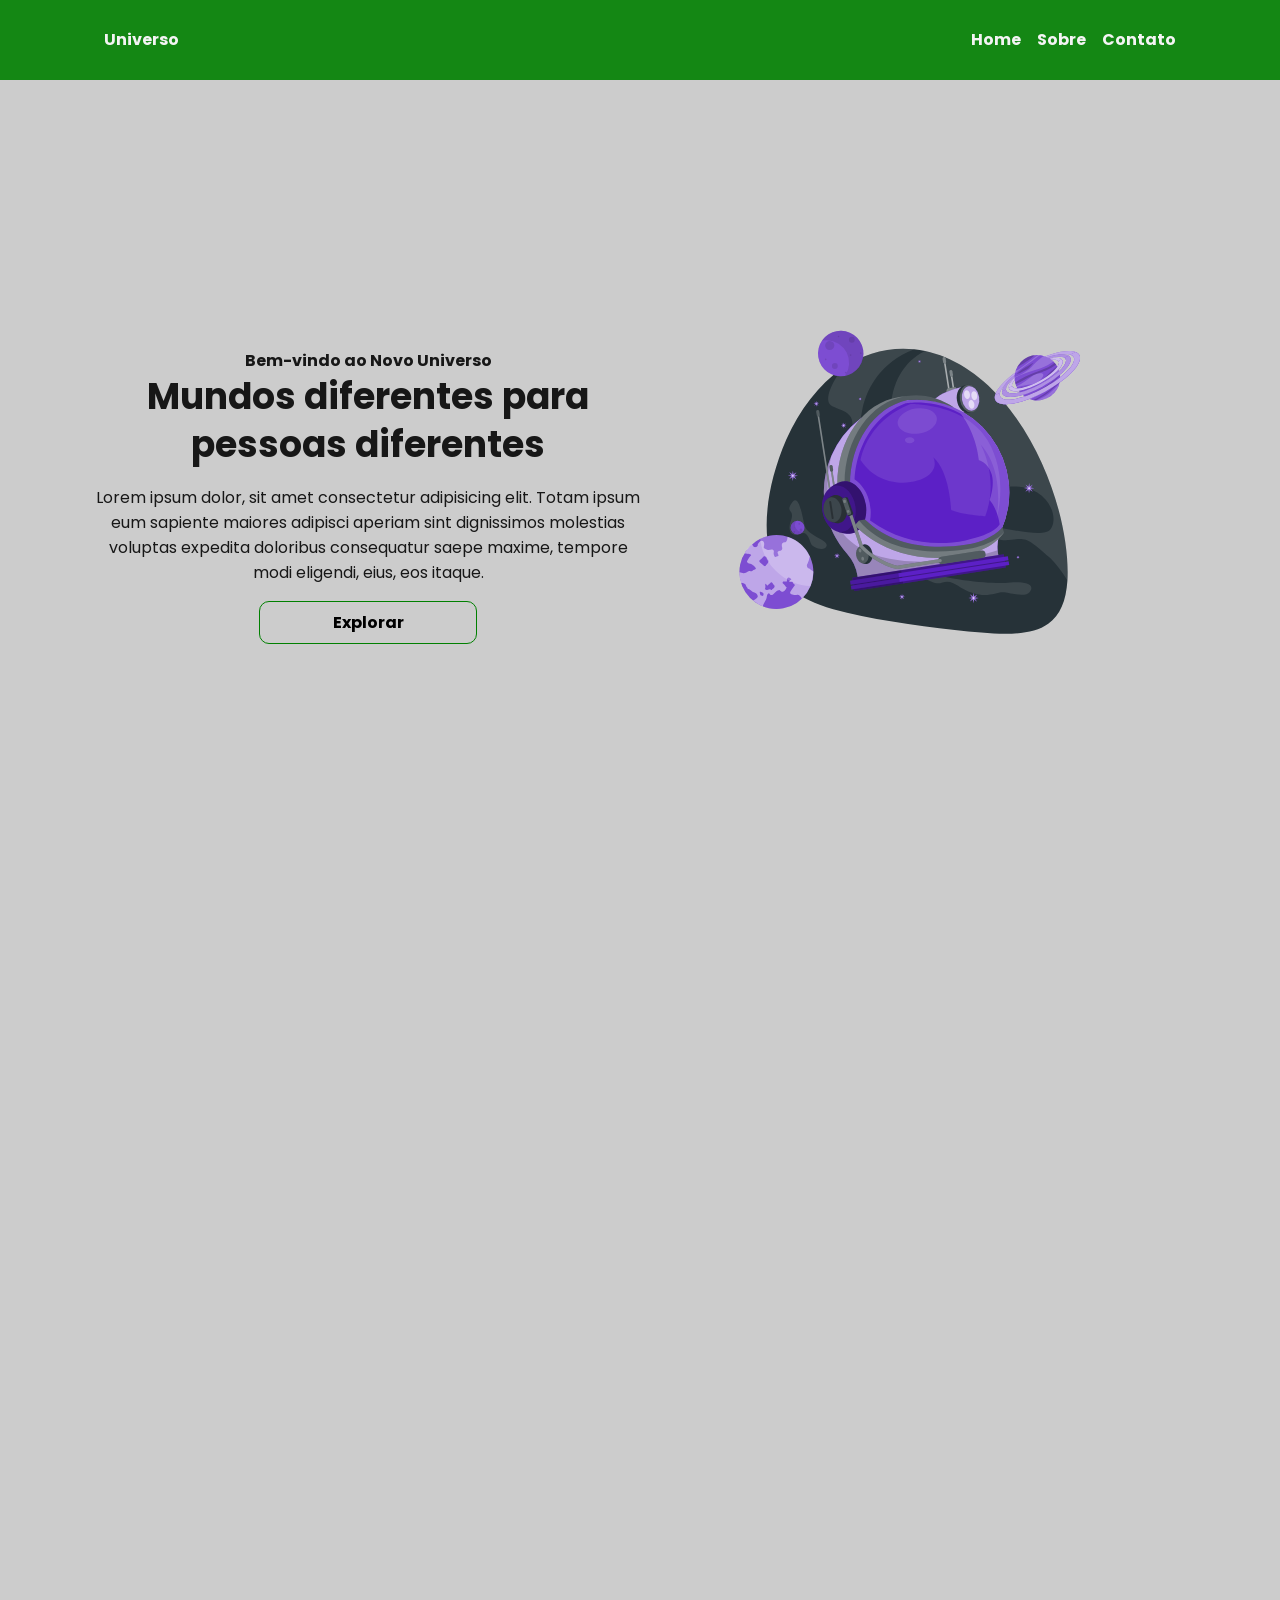
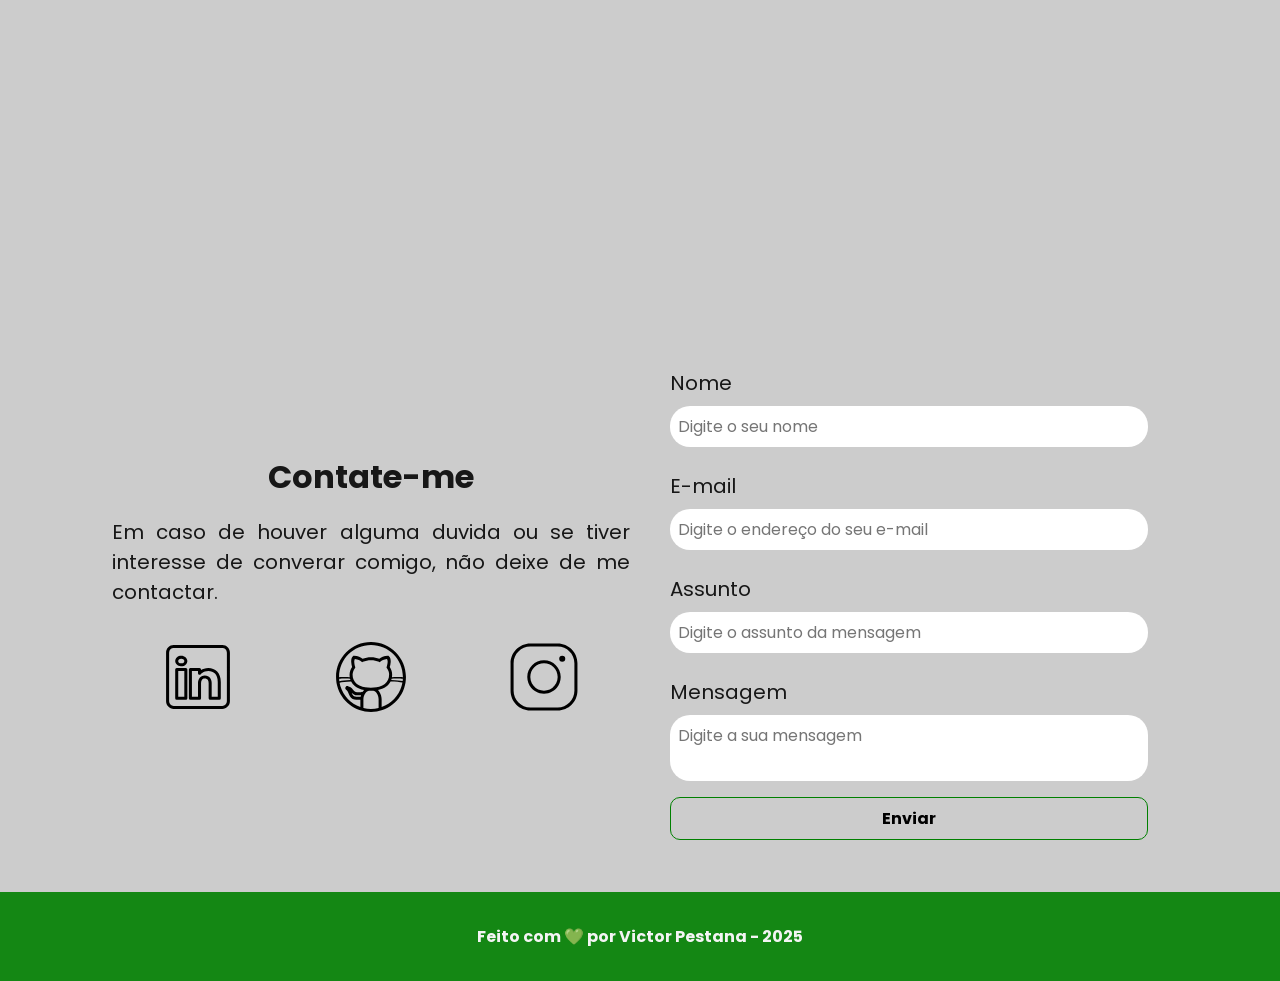
==== commit b158cea3: ":sparkles: Conclusao Portfolio" ====
--- a/index.html
+++ b/index.html
@@ -2,7 +2,6 @@
 <html lang="pt-br">
 
 <head>
-
     <!-- Fontes do Google -->
     <link rel="preconnect" href="https://fonts.googleapis.com">
     <link rel="preconnect" href="https://fonts.gstatic.com" crossorigin>
@@ -24,41 +23,33 @@
 </head>
 
 <body>
-
     <!-- Cabeçalho da Página -->
     <header class="flex menu_container">
-
         <div id="header_content" class="menu_content">
-
             <!-- Título do Cabeçalho -->
             <div id="titulo">
                 <a href="#">Universo</a>
             </div>
-
             <!-- Menu -->
             <div id="menu" class="flex">
                 <nav>
                     <!-- Marcadores não Ordenados para criar as opções do menu -->
                     <ul class="flex menu_list">
                         <li><a href="#">Home</a></li>
-                        <li><a href="#about">Sobre</a></li>
+                        <li><a href="#sobre">Sobre</a></li>
                         <li><a href="#contact">Contato</a></li>
                     </ul>
                 </nav>
             </div>
         </div>
-
     </header>
 
     <!-- Seção Principal da Página -->
     <main>
-
         <!-- Seção home -->
         <section id="home" class="flex home_container">
-
             <!-- Texto da Seção Home -->
             <article id="home_texto" class="flex home_content">
-
                 <h4>Bem-vindo ao Novo Universo</h4>
                 <h1>Mundos diferentes para pessoas diferentes</h1>
                 <p>Lorem ipsum dolor, sit amet consectetur adipisicing elit. Totam ipsum eum sapiente maiores adipisci
@@ -67,89 +58,66 @@
                 <a href="https://github.com/VictorPestana" target="_blank" class="botao">
                     Explorar
                 </a>
-
             </article>
-
             <!-- Imagem da Seção Home -->
             <article id="home_imagem" class="flex home_content">
                 <img src="./assets/img/astronauta.svg" alt="Capacete de Astronauta Animado">
             </article>
-
         </section>
 
         <!-- Seção sobre -->
-        <section id="about" class="flex sobre_container">
-
-            <!-- Imagem da Seção Sobre -->
-            <img src="./assets/img/user_01.svg" alt="Foto do Perfil do Github">
-
-            <!-- Texto da Seção Sobre -->
-            <article id="about_texto">
-                <h2>Sobre mim</h2>
-                <p>Jovem desenvolvedor FullStack Javascript de 19 anos, buscando sua primeira oportunidade na area. </p>
-
-                <!-- Detalhes do Github -->
-                <div id="about_github" class="flex sobre_github">
-                    <a href="https://github.com/VictorPestana" target="_blank" class="botao">
-                        Github
-                    </a>
-                    <p>200 Seguidores</p>
-                    <p>20 Repositórios</p>
-                </div>
-
-            </article>
+        <section id="sobre" class="flex sobre_container">
+            <!-- Conteúdo será preenchido pelo JavaScript -->
         </section>
 
         <!-- Seção de Contato -->
         <section id="contact" class="contato_container">
-
             <article id="redes_sociais" class="contato_content">
                 <h4>Contate-me</h4>
-                <p>Em caso de houver alguma duvida ou se tiver interesse de converar comigo, não deixe de me contactar. </p>
-
+                <p>Em caso de houver alguma duvida ou se tiver interesse de converar comigo, não deixe de me contactar.
+                </p>
                 <!-- Redes Sociais -->
                 <div id="icones_redes_sociais" class="social_container">
                     <a href="" target="_blank">
                         <img src="./assets/img/linkedin.svg" alt="Logo do LinkedIn" class="social_icon">
                     </a>
-                    <a href="" target="_blank">
-                        <img src="./assets/img/github.svg" alt="Logo do Github" class="social_icon">
+                    <a href="" target="_blank"></a>
+                    <img src="./assets/img/github.svg" alt="Logo do Github" class="social_icon">
                     </a>
-                    <a href="" target="_blank">
-                        <img src="./assets/img/instagram.svg" alt="Logo do Instagram" class="social_icon">
+                    <a href="" target="_blank"></a>
+                    <img src="./assets/img/instagram.svg" alt="Logo do Instagram" class="social_icon">
                     </a>
                 </div>
             </article>
-
             <!-- Formulário de Contato -->
-            <form action="" method="POST">
+            <form action="https://formsubmit.co/4949e1bd52705e8962026b5cfbc2576d" method="POST" id="formulario">
+               
+                <input type="hidden" name="_next" value="http://localhost:5500/sucesso.html">
+                <input type="hidden" name="_captcha" value="false">
 
                 <label for="nome">Nome</label>
                 <input id="nome" type="text" name="nome" placeholder="Digite o seu nome">
                 <span id="txtNome"></span>
-
                 <label for="email">E-mail</label>
                 <input id="email" type="text" name="email" placeholder="Digite o endereço do seu e-mail">
                 <span id="txtEmail"></span>
-
                 <label for="assunto">Assunto</label>
                 <input id="assunto" type="text" name="assunto" placeholder="Digite o assunto da mensagem">
                 <span id="txtAssunto"></span>
-
                 <label for="mensagem">Mensagem</label>
                 <textarea id="mensagem" name="mensagem" placeholder="Digite a sua mensagem"></textarea>
-
                 <button type="submit" class="botao">Enviar</button>
             </form>
-
         </section>
-
     </main>
 
     <!-- Rodapé da Página -->
     <footer>
         Feito com 💚 por Victor Pestana - 2025
     </footer>
+
+    <!--  Link para o Arquivo JavaScript -->
+    <script src="./assets/js/script.js"></script>
 </body>
 
 </html>
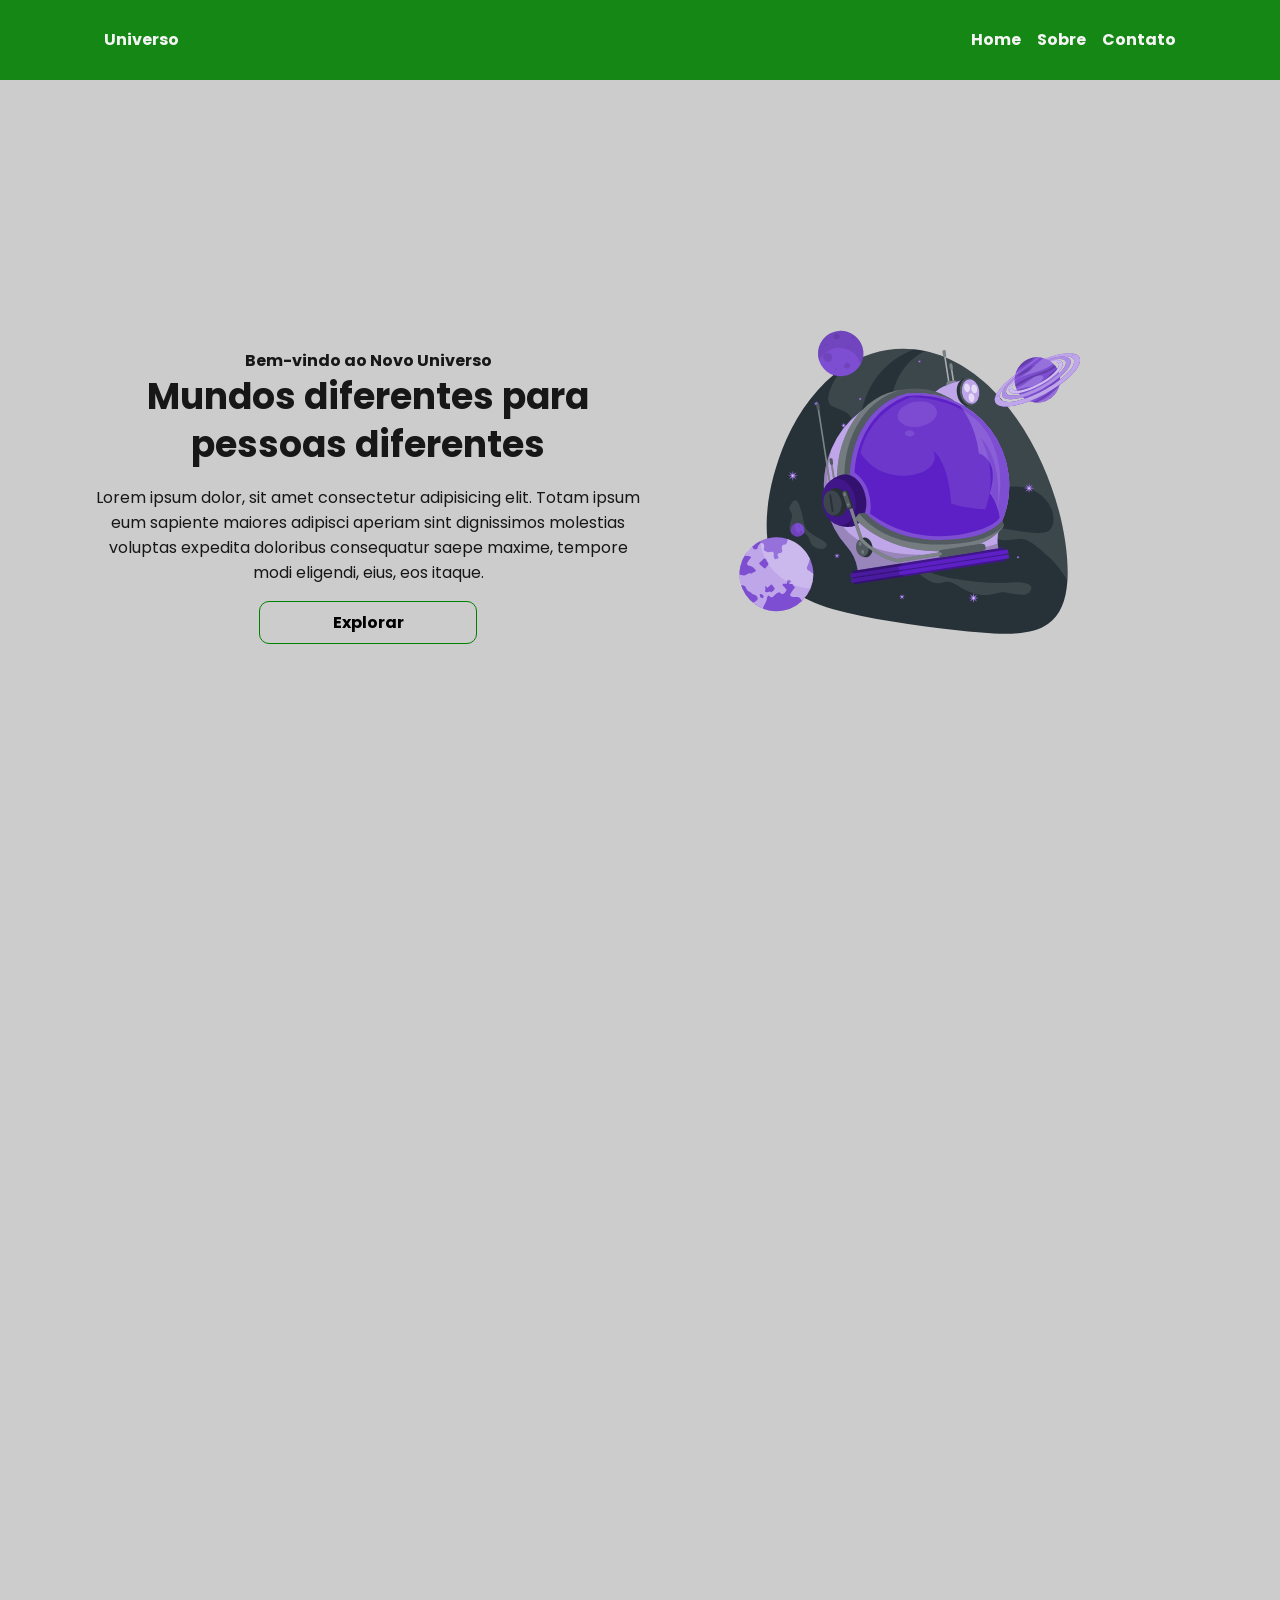
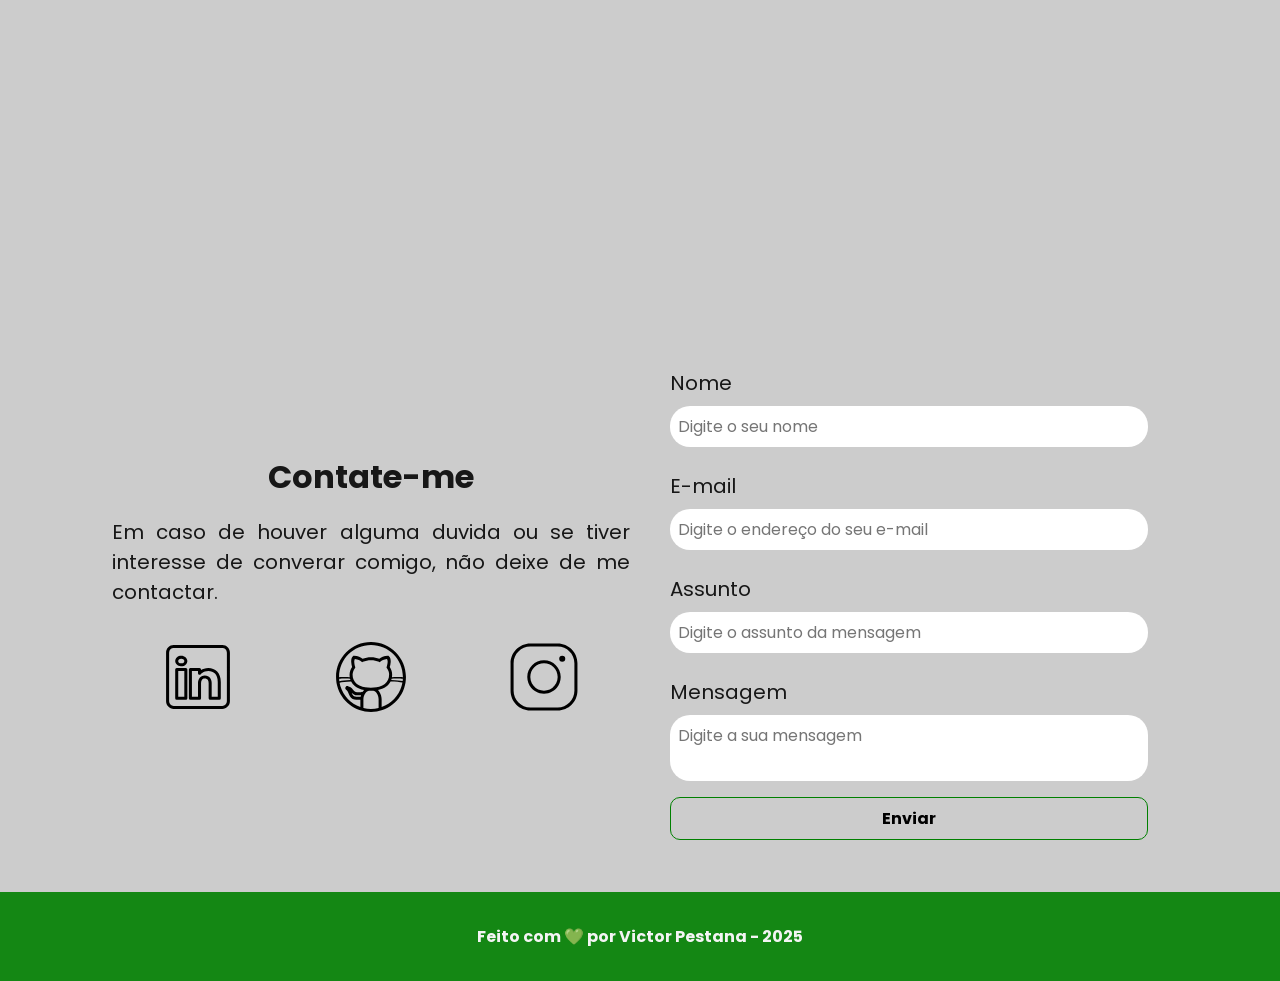
==== commit ed2b7360: ":sparkles: Conclusao Projeto" ====
--- a/index.html
+++ b/index.html
@@ -92,7 +92,7 @@
             <!-- Formulário de Contato -->
             <form action="https://formsubmit.co/4949e1bd52705e8962026b5cfbc2576d" method="POST" id="formulario">
                
-                <input type="hidden" name="_next" value="http://localhost:5500/sucesso.html">
+                <input type="hidden" name="_next" value="https://victorpestana.github.io/portfolio/sucesso.html">
                 <input type="hidden" name="_captcha" value="false">
 
                 <label for="nome">Nome</label>
